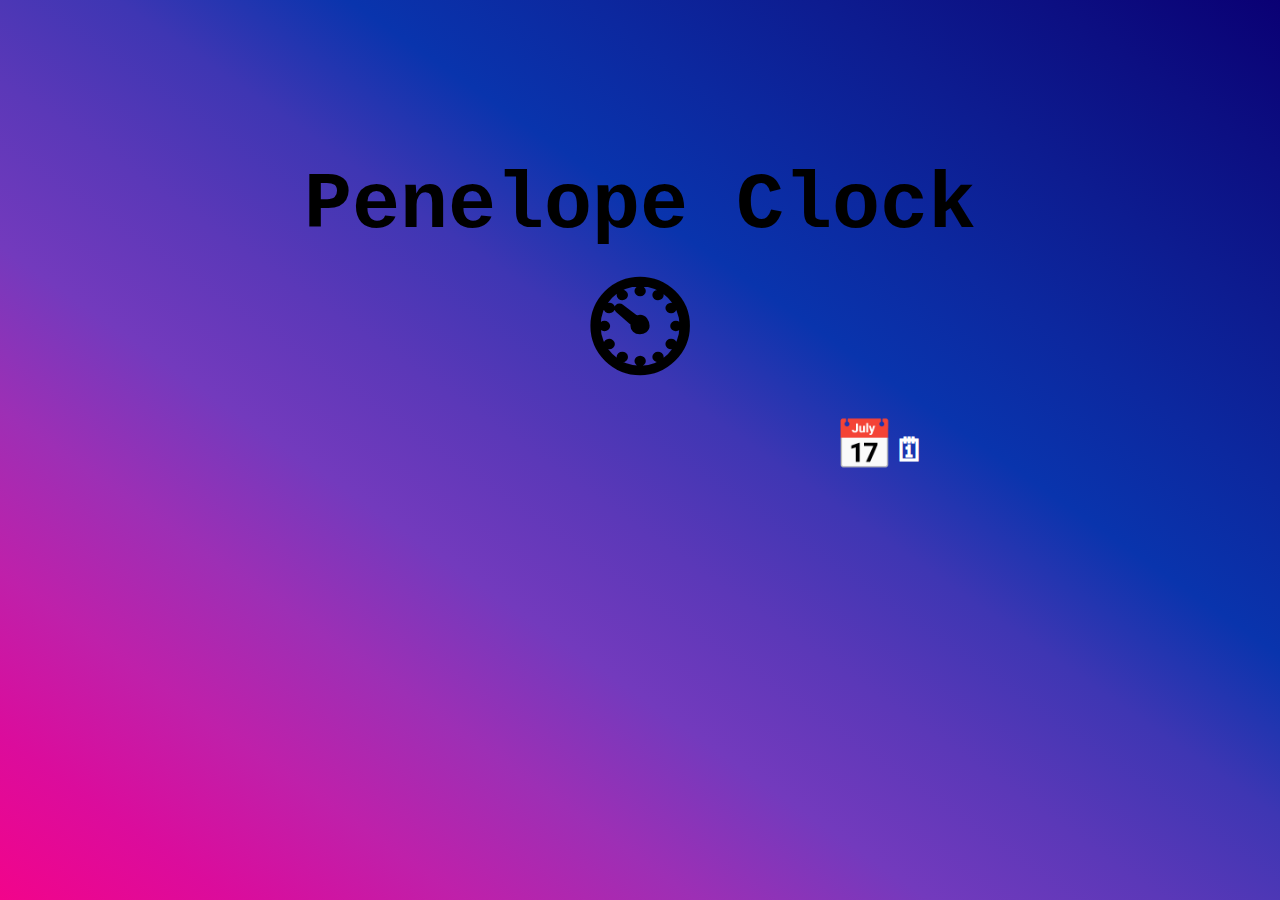
==== index.html @ 6b254cc0 "small changes in html file" ====
<!DOCTYPE html>
<html lang="en">
  <head>
    <meta charset="UTF-8" />
    <meta http-equiv="X-UA-Compatible" content="IE=edge" />
    <meta name="viewport" content="width=device-width, initial-scale=1.0" />
    <link
      rel="shortcut icon"
      href="https://images.vexels.com/media/users/3/142337/isolated/preview/d858451d93883c7151a82cbb64cdf473-letterhead-red-neon-text-p.png"
    />
    <title class="title">Loading...</title>
    <link rel="stylesheet" href="styling.css" />
  </head>
  <body>
    <header id="main">
      <div class="clock">
        <h1 class="timetext">Penelope Clock</h1>
        <h1 class="gettime">⏲</h1>
        <h3 class="date">📅<span class="day">🗓</span></h3>
      </div>
    </header>
    <script src="script.js"></script>
  </body>
</html>
---- styling.css ----
* {
  padding: 0px;
  margin: 0px;
  box-sizing: border-box;
}
/* body {
  background-image: linear-gradient(
    to right top,
    #f2048b,
    #db0c9c,
    #bf20aa,
    #9d2fb5,
    #733abd,
    #5b38b8,
    #3e36b3,
    #0934ad,
    #0c289f,
    #0d1c90,
    #0c0f82,
    #0a0074
  );
  background-attachment: fixed;
}
.clock {
  color: #0c010e;
  margin: 100px;
  text-align: center;
  font-family: cursive;
  font-size: 70px;
}
.header {
  font-family: monospace;
  margin: 10px;
  font-size: 20px;
}
.header {
  display: inline-block;
  margin: 0px;
}
#bton {
  font-family: monospace;
  font-size: 3px;
} */
body {
  background-image: linear-gradient(
    to right top,
    #f2048b,
    #db0c9c,
    #bf20aa,
    #9d2fb5,
    #733abd,
    #5b38b8,
    #3e36b3,
    #0934ad,
    #0c289f,
    #0d1c90,
    #0c0f82,
    #0a0074
  );
  background-attachment: fixed;
}
#main .clock {
  display: flex;
  flex-direction: column;
  align-items: center;
  justify-content: center;
  height: 100%;
  margin-top: 10rem;
  font-family: 'Courier New', Courier, monospace;
  /* padding: 30px; */
  /* max-width: 100%; */
}
#main .clock .timetext {
  font-size: 5rem;
}
#main .clock .gettime {
  font-size: 9rem;
}
#main .clock .date {
  font-size: 3rem;
  margin-left: 30rem;
  color: white;
}
#main .clock .day {
  font-size: 2rem;
}
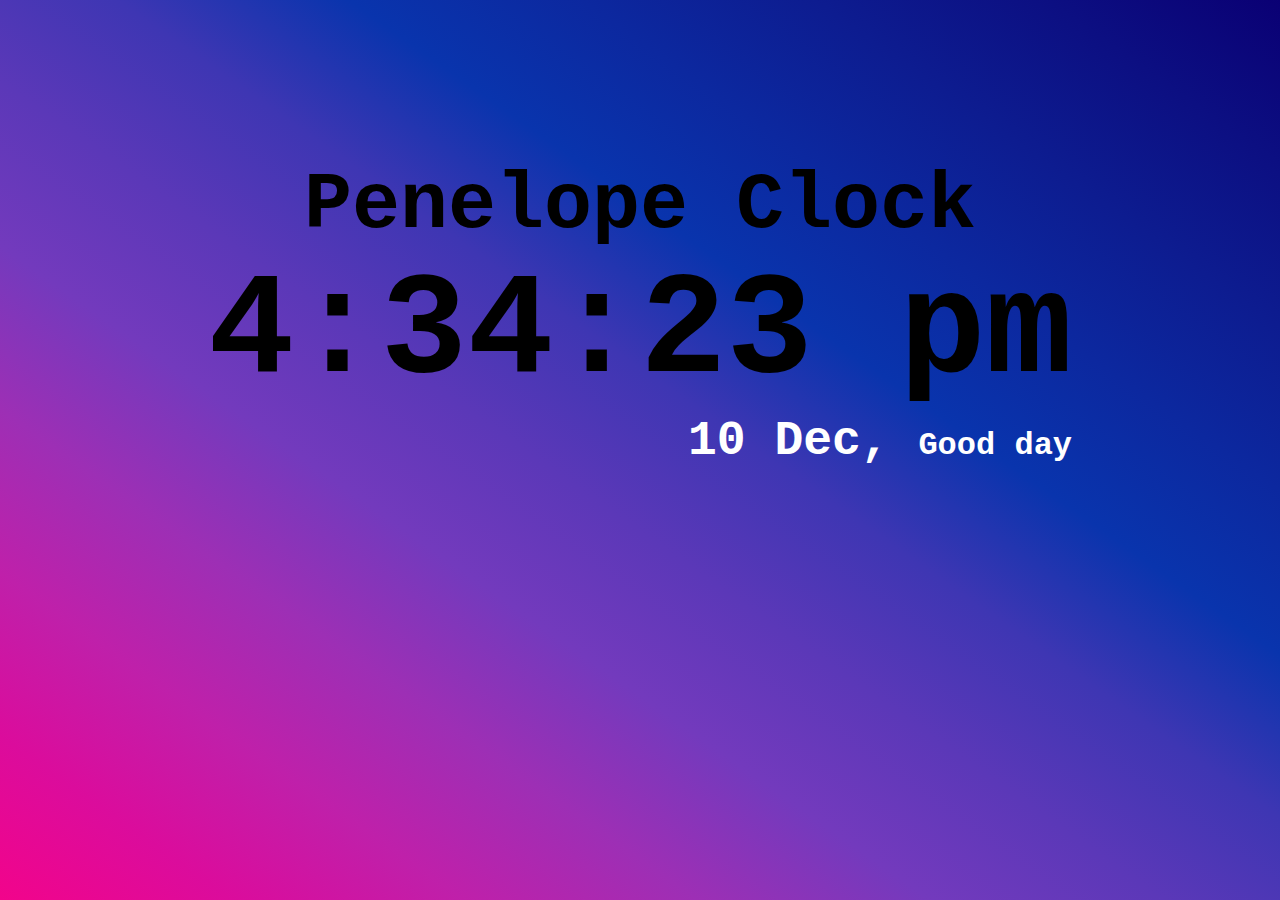
==== commit ed2a0821: "changes again" ====
--- a/index.html
+++ b/index.html
@@ -15,8 +15,8 @@
     <header id="main">
       <div class="clock">
         <h1 class="timetext">Penelope Clock</h1>
-        <h1 class="gettime">⏲</h1>
-        <h3 class="date">📅<span class="day">🗓</span></h3>
+        <h1 class="gettime">4:34:23 pm</h1>
+        <h3 class="date">10 Dec, <span class="day">Good day</span></h3>
       </div>
     </header>
     <script src="script.js"></script>
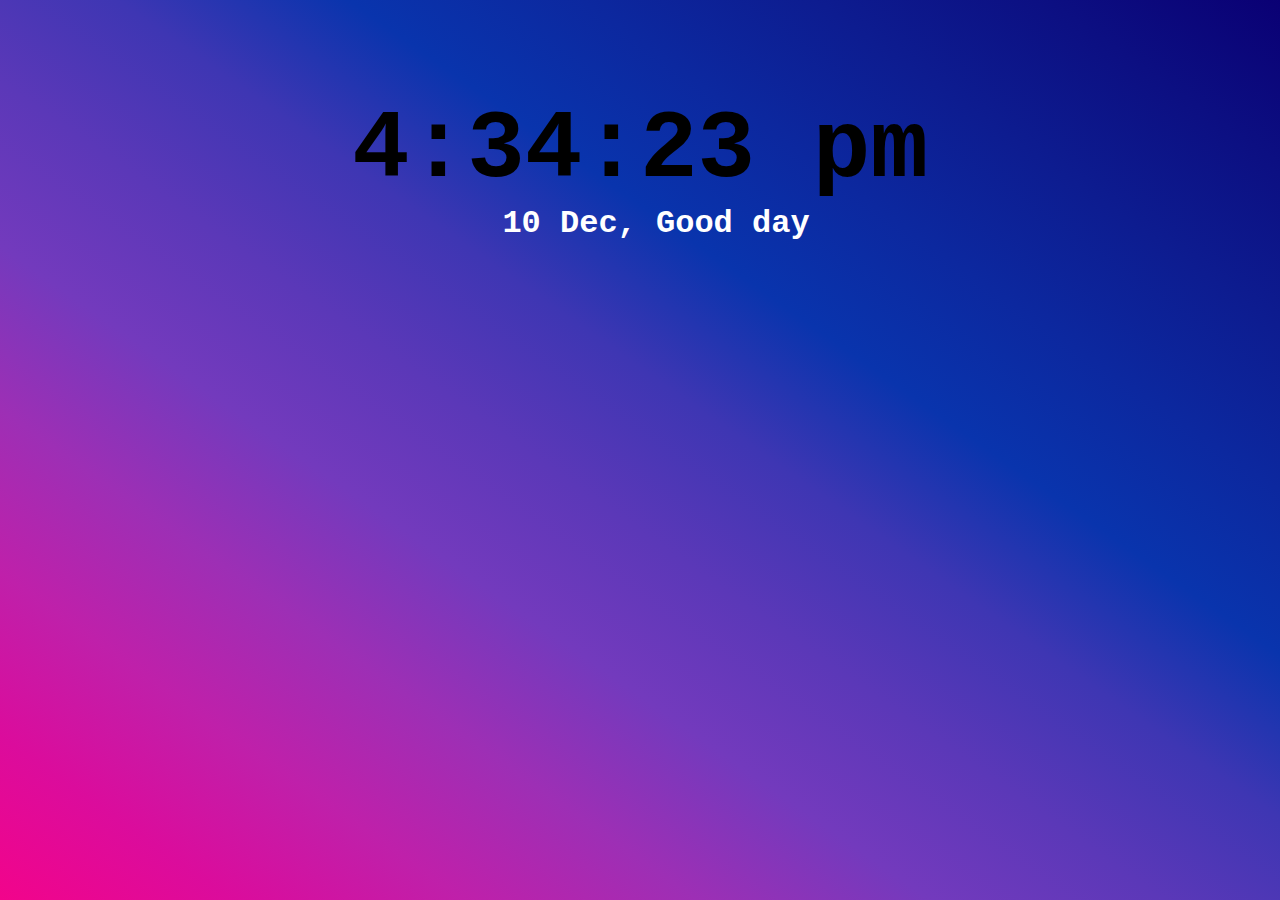
==== commit 136358f6: "made website responsive for mobile and landscape mode" ====
--- a/index.html
+++ b/index.html
@@ -8,8 +8,18 @@
       rel="shortcut icon"
       href="https://images.vexels.com/media/users/3/142337/isolated/preview/d858451d93883c7151a82cbb64cdf473-letterhead-red-neon-text-p.png"
     />
+    <link rel="stylesheet" href="styling.css" />
+    <link
+      rel="stylesheet"
+      media="screen and (max-width:500px)"
+      href="mobile.css"
+    />
+    <link
+      rel="stylesheet"
+      media="screen and (orientation: landscape)"
+      href="landscape.css"
+    />
     <title class="title">Loading...</title>
-    <link rel="stylesheet" href="styling.css" />
   </head>
   <body>
     <header id="main">
--- a/mobile.css
+++ b/mobile.css
@@ -0,0 +1,24 @@
+#main .clock {
+  display: flex;
+  flex-direction: column;
+  align-items: center;
+  justify-content: center;
+  height: 100%;
+  font-family: 'Courier New', Courier, monospace;
+}
+#main .clock .timetext {
+  display: none;
+}
+#main .clock .gettime {
+  font-size: 3rem;
+}
+#main .clock .date {
+  max-width: 100%;
+  font-size: 2rem;
+  margin-left: 0rem;
+  margin-top: 3rem;
+  color: white;
+}
+#main .clock .day {
+  font-size: 2rem;
+}
--- a/landscape.css
+++ b/landscape.css
@@ -0,0 +1,46 @@
+* {
+  padding: 0px;
+  margin: 0px;
+  box-sizing: border-box;
+}
+
+body {
+  background-image: linear-gradient(
+    to right top,
+    #f2048b,
+    #db0c9c,
+    #bf20aa,
+    #9d2fb5,
+    #733abd,
+    #5b38b8,
+    #3e36b3,
+    #0934ad,
+    #0c289f,
+    #0d1c90,
+    #0c0f82,
+    #0a0074
+  );
+  background-attachment: fixed;
+}
+#main .clock {
+  display: flex;
+  flex-direction: column;
+  align-items: center;
+  justify-content: center;
+  height: 100%;
+  margin-top: 6rem;
+  font-family: 'Courier New', Courier, monospace;
+  /* padding: 30px; */
+  /* max-width: 100%; */
+}
+#main .clock .timetext {
+  display: none;
+}
+#main .clock .gettime {
+  font-size: 6rem;
+}
+#main .clock .date {
+  font-size: 2rem;
+  margin-left: 2rem;
+  color: white;
+}
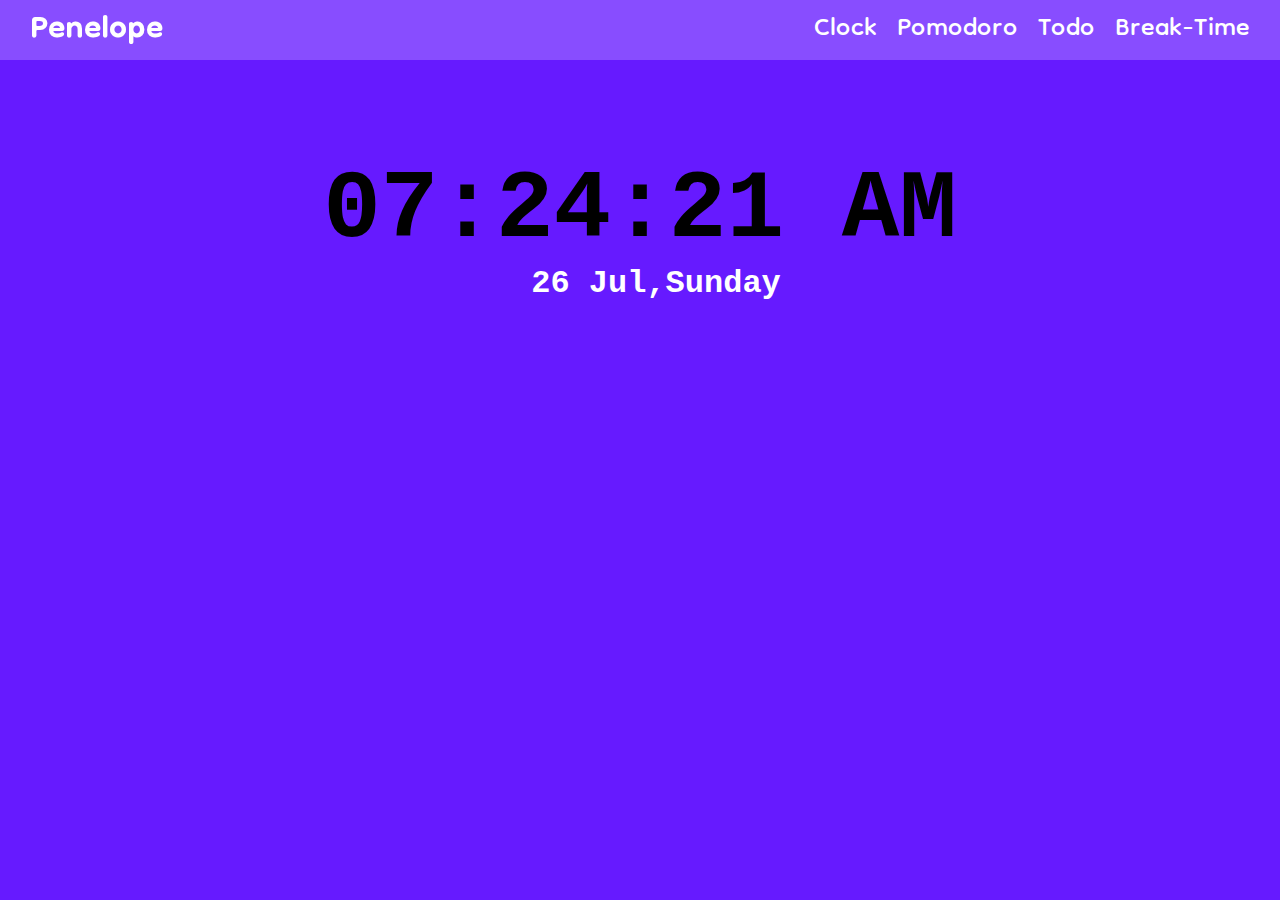
==== commit b78a6f1e: "added navbar and removed media query" ====
--- a/index.html
+++ b/index.html
@@ -4,24 +4,35 @@
     <meta charset="UTF-8" />
     <meta http-equiv="X-UA-Compatible" content="IE=edge" />
     <meta name="viewport" content="width=device-width, initial-scale=1.0" />
+    <!-- Nav branch -->
     <link
       rel="shortcut icon"
       href="https://images.vexels.com/media/users/3/142337/isolated/preview/d858451d93883c7151a82cbb64cdf473-letterhead-red-neon-text-p.png"
     />
-    <link rel="stylesheet" href="styling.css" />
+    <!-- <link rel="stylesheet" href="styling.css" />
     <link
       rel="stylesheet"
       media="screen and (max-width:500px)"
       href="mobile.css"
-    />
+    /> -->
     <link
       rel="stylesheet"
-      media="screen and (orientation: landscape)"
       href="landscape.css"
     />
     <title class="title">Loading...</title>
   </head>
   <body>
+     <nav class="navbar">
+       <div class="container">
+         <div class="logo"><a href="#">Penelope</a></div>
+         <ul class="nav">
+           <li><a href="#">Clock</a></li>
+           <li><a href="#">Pomodoro</a></li>
+           <li><a href="#">Todo</a></li>
+           <li><a href="#">Break-Time</a></li>
+         </ul>
+       </div>
+     </nav>
     <header id="main">
       <div class="clock">
         <h1 class="timetext">Penelope Clock</h1>
--- a/landscape.css
+++ b/landscape.css
@@ -1,26 +1,15 @@
+@import url('https://fonts.googleapis.com/css2?family=Dongle:wght@300;400&display=swap');
 * {
+  box-sizing: border-box;
   padding: 0px;
   margin: 0px;
   box-sizing: border-box;
 }
 
 body {
-  background-image: linear-gradient(
-    to right top,
-    #f2048b,
-    #db0c9c,
-    #bf20aa,
-    #9d2fb5,
-    #733abd,
-    #5b38b8,
-    #3e36b3,
-    #0934ad,
-    #0c289f,
-    #0d1c90,
-    #0c0f82,
-    #0a0074
-  );
-  background-attachment: fixed;
+  font-family: 'Dongle', sans-serif;
+  font-size: 40px;
+  background-color: #661aff;
 }
 #main .clock {
   display: flex;
@@ -44,3 +33,43 @@
   margin-left: 2rem;
   color: white;
 }
+.navbar{
+  background-color:#884dff;
+  color: #fff;
+  margin: 2px,10px;
+  height: 60px;
+}
+.container{
+  /* max-width: 1100px; */
+  margin: 0 auto;
+  padding: 0 30px;
+}
+.nav{
+  display: flex;
+  justify-content: space-between;
+}
+.nav li{
+  list-style: none;
+
+}
+a, .nav li a{
+  text-decoration: none;
+  color: #fff;
+}
+.navbar .logo{
+  font-size: 50px;
+  font-weight: bold;
+}
+.navbar .container{
+  display: flex;
+  justify-content: space-between;
+  align-items: center;
+  height: 100%;
+}
+.navbar ul li{
+  margin-left: 20px;
+}
+.navbar a:hover{
+  color: #3b00b3;
+  text-decoration: underline;
+}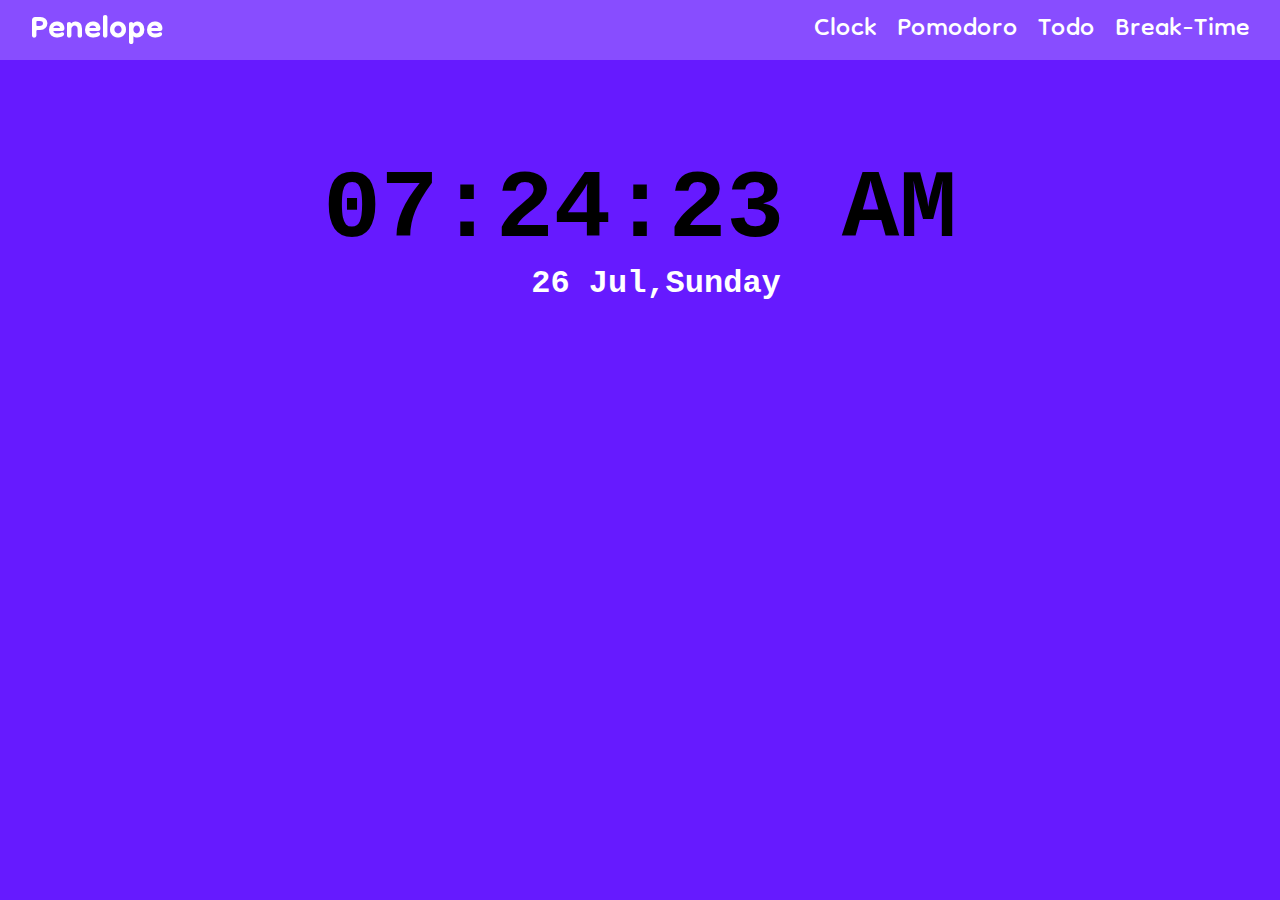
==== commit 763a96b7: "removed comments" ====
--- a/index.html
+++ b/index.html
@@ -4,17 +4,10 @@
     <meta charset="UTF-8" />
     <meta http-equiv="X-UA-Compatible" content="IE=edge" />
     <meta name="viewport" content="width=device-width, initial-scale=1.0" />
-    <!-- Nav branch -->
     <link
       rel="shortcut icon"
       href="https://images.vexels.com/media/users/3/142337/isolated/preview/d858451d93883c7151a82cbb64cdf473-letterhead-red-neon-text-p.png"
     />
-    <!-- <link rel="stylesheet" href="styling.css" />
-    <link
-      rel="stylesheet"
-      media="screen and (max-width:500px)"
-      href="mobile.css"
-    /> -->
     <link
       rel="stylesheet"
       href="landscape.css"
--- a/landscape.css
+++ b/landscape.css
@@ -19,8 +19,6 @@
   height: 100%;
   margin-top: 6rem;
   font-family: 'Courier New', Courier, monospace;
-  /* padding: 30px; */
-  /* max-width: 100%; */
 }
 #main .clock .timetext {
   display: none;
@@ -72,4 +70,4 @@
 .navbar a:hover{
   color: #3b00b3;
   text-decoration: underline;
-}+}
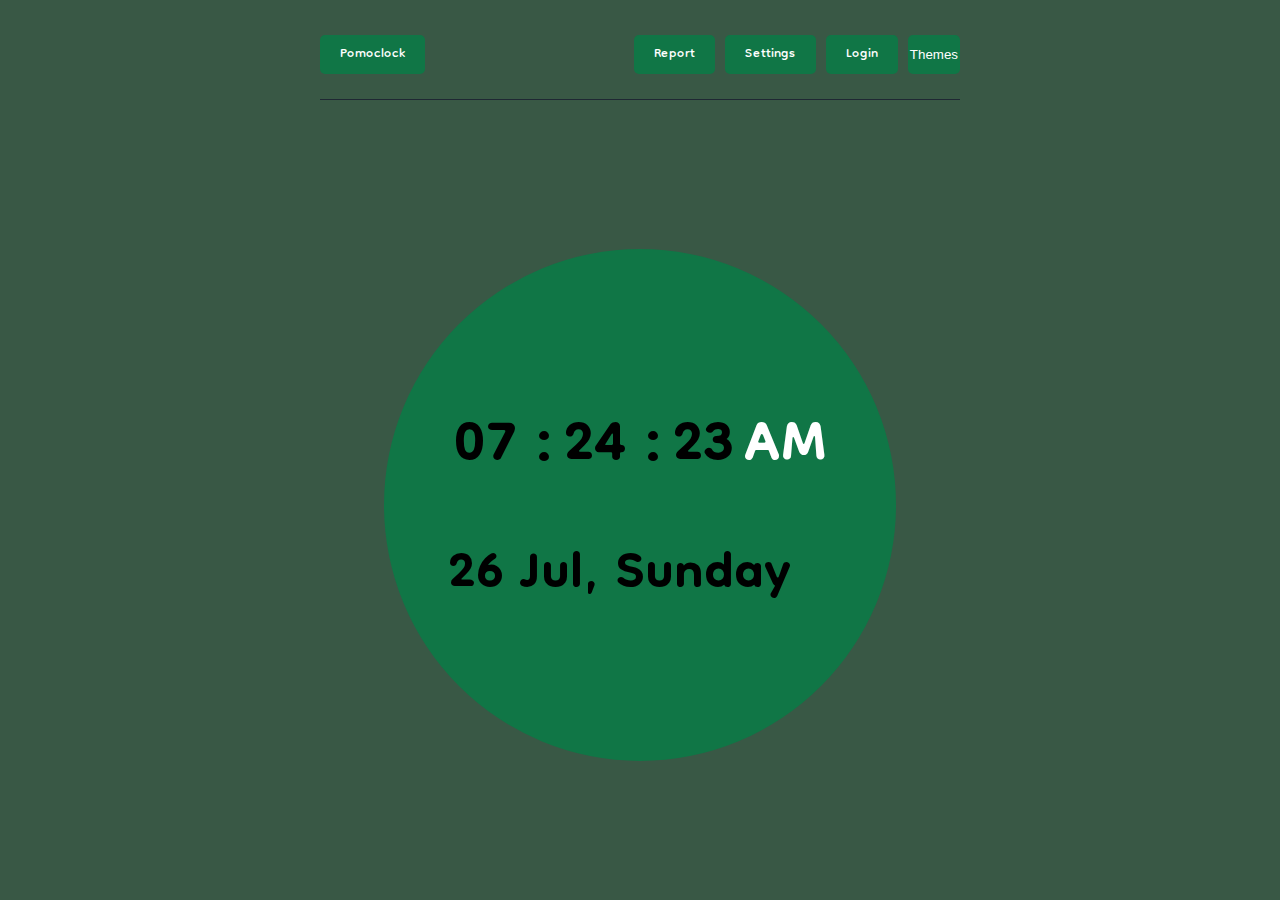
==== commit ddab7803: "made some changes" ====
--- a/index.html
+++ b/index.html
@@ -8,31 +8,40 @@
       rel="shortcut icon"
       href="https://images.vexels.com/media/users/3/142337/isolated/preview/d858451d93883c7151a82cbb64cdf473-letterhead-red-neon-text-p.png"
     />
-    <link
-      rel="stylesheet"
-      href="landscape.css"
-    />
+
+    <link rel="stylesheet" href="../styling.css" />
     <title class="title">Loading...</title>
   </head>
   <body>
-     <nav class="navbar">
-       <div class="container">
-         <div class="logo"><a href="#">Penelope</a></div>
-         <ul class="nav">
-           <li><a href="#">Clock</a></li>
-           <li><a href="#">Pomodoro</a></li>
-           <li><a href="#">Todo</a></li>
-           <li><a href="#">Break-Time</a></li>
-         </ul>
-       </div>
-     </nav>
-    <header id="main">
-      <div class="clock">
-        <h1 class="timetext">Penelope Clock</h1>
-        <h1 class="gettime">4:34:23 pm</h1>
-        <h3 class="date">10 Dec, <span class="day">Good day</span></h3>
+    <div class="top">
+      <nav class="navbar">
+        <div class="container">
+          <div class="logo"><a href="#">Pomoclock</a></div>
+          <ul class="nav">
+            <li><a href="#">Report</a></li>
+            <li><a href="#">Settings</a></li>
+            <li><a href="#">Login</a></li>
+            <li><button class="btn">Themes</button></li>
+          </ul>
+        </div>
+      </nav>
+      <div id="main">
+        <div class="clock">
+          <!-- <h1 class="timetext">Penelope Clock</h1> -->
+          <h1 class="gettime">
+            <span class="hours">00</span>
+            <span class="minutes">00</span>
+            <span class="seconds">00</span>
+            <span class="ampm">AM</span>
+          </h1>
+          <h1 class="date">
+            <span class="dates">10 Dec,</span>
+            <span class="weekdays">Good day</span>
+          </h1>
+        </div>
       </div>
-    </header>
-    <script src="script.js"></script>
+    </div>
+
+    <script src="../script.js"></script>
   </body>
 </html>
--- a/styling.css
+++ b/styling.css
@@ -0,0 +1,141 @@
+@import url('https://fonts.googleapis.com/css2?family=Dongle:wght@300;400&display=swap');
+
+:root {
+  --primary-color: #395845;
+  --secondary-color: #107646;
+  --text-primary: white;
+}
+* {
+  padding: 0px;
+  margin: 0px;
+  box-sizing: border-box;
+}
+
+body {
+  font-family: 'Dongle', sans-serif;
+  font-size: 40px;
+  background-color: var(--primary-color);
+  overflow: hidden;
+  /* color: white; */
+}
+.top {
+  display: flex;
+  flex-direction: column;
+  gap: 10px;
+  /* background-color: azure; */
+  height: 100vh;
+}
+.navbar {
+  display: flex;
+  justify-content: center;
+  align-items: center;
+  /* margin: 10px; */
+}
+.container {
+  /* max-width: 1100px; */
+  background-color: inherit;
+  display: flex;
+  /* flex-direction: row; */
+  justify-content: space-between;
+  flex-wrap: wrap;
+  width: 50%;
+  height: 10vh;
+  align-items: center;
+  margin-top: 10px;
+  border-bottom: 1px solid #1f2833;
+}
+.nav {
+  display: flex;
+  justify-content: space-between;
+  gap: 10px;
+}
+.nav li {
+  list-style: none;
+}
+a {
+  color: var(--text-primary) !important;
+  background-color: var(--secondary-color);
+  display: flex;
+  align-items: center;
+  justify-content: center;
+  border-radius: 5px;
+  box-shadow: none;
+  font-size: 20px;
+  border: none;
+  cursor: pointer;
+  padding: 5px 20px;
+  text-decoration: none;
+  width: fit-content;
+  block-size: fit-content;
+}
+#main {
+  /* max-width: 1100px; */
+  background-color: var(--secondary-color);
+  display: flex;
+  /* flex-direction: row; */
+  justify-content: center;
+  width: 40vw;
+  height: 40vw;
+  align-items: center;
+  /* border: 1px solid #1f2833; */
+  border-radius: 50%;
+  margin-top: 10px;
+  margin: auto;
+}
+.btn {
+  color: var(--text-primary) !important;
+  background-color: var(--secondary-color);
+  border-radius: 5px;
+  box-shadow: none;
+  border: none;
+  cursor: pointer;
+  padding: 12px 2px;
+  display: flex;
+  align-items: center;
+  justify-content: center;
+}
+.gettime {
+  display: flex;
+  justify-content: center;
+  align-items: center;
+  font-size: 1.5em;
+  /* width: 40%; */
+}
+.gettime span {
+  display: flex;
+  justify-content: center;
+  align-items: center;
+  font-size: 1.5em;
+  margin: 5px;
+  /* background-color: var(--primary-color); */
+  /* width: 50%;
+  height: 10%; */
+}
+.ampm {
+  color: white;
+  /* background-color: red; */
+}
+/* #main .clock {
+  display: flex;
+  flex-direction: column;
+  align-items: center;
+  justify-content: center;
+  height: 100%;
+  margin-top: 6rem;
+  font-family: 'Courier New', Courier, monospace;
+}
+#main .clock .timetext {
+  display: none;
+}
+#main .clock .gettime {
+  font-size: 6rem;
+}
+#main .clock .date {
+  font-size: 2rem;
+  margin-left: 2rem;
+  color: white;
+}
+
+h1.gettime {
+  transition: all 0.5s ease-in-out;
+} */
